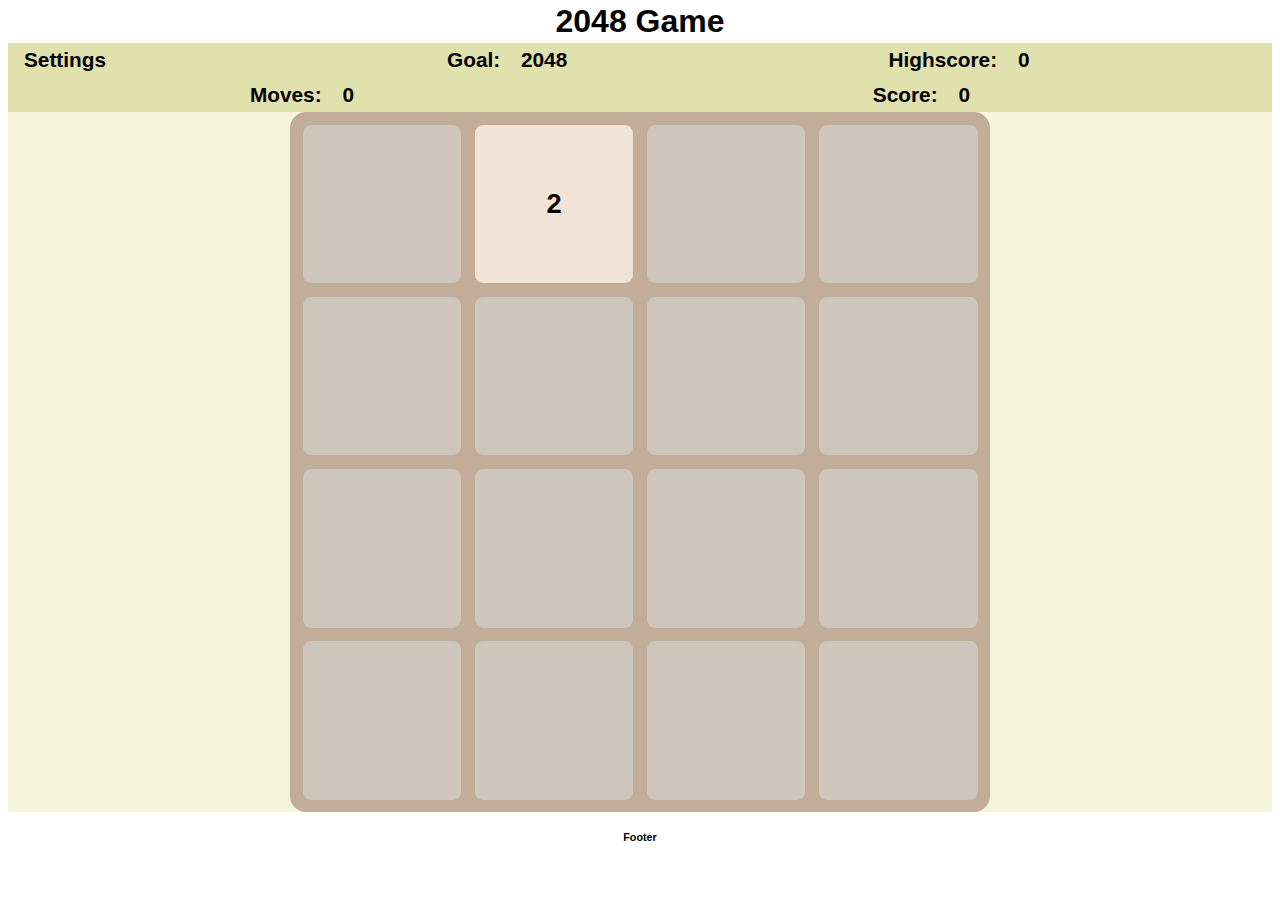
==== dual.html @ 3d47db68 "completed time attack" ====
<!DOCTYPE html>
<html lang="en">
  <head>
    <meta charset="UTF-8" />
    <meta http-equiv="X-UA-Compatible" content="IE=edge" />
    <meta name="viewport" content="width=device-width, initial-scale=1.0" />
    <link rel="stylesheet" href="style.css" />
    <title>2048</title>
  </head>
  <body>
    <div class="header">
      <h1>2048 Game</h1>
    </div>
    <div class="main">
      <div id="statusbar">
        <!-- statusbar consist of both status rows and setting page -->
        <div id="status">
          <!-- status div houses both the status rows -->
          <div class="statusRow">
            <!-- first status row -->
            <h2 id="settings" class="button">Settings</h2>
            <h2 class="label">Goal:</h2>
            <h2 id="goal" class="value">2048</h2>
            <h2 class="label">Highscore:</h2>
            <h2 id="highscore" class="value">0</h2>
          </div>
          <div class="statusRow">
            <!-- 2nd status row -->
            <h2 class="label">Moves:</h2>
            <h2 id="moves" class="value">0</h2>
            <h2 class="label">Score:</h2>
            <h2 id="score" class="value">0</h2>
          </div>
        </div>
        <!-- settings page will be appended here -->
      </div>
      <div id="banner">
        <p id="bannerText">Welcome!</p>
        <p id="bannerScoreLabel"></p>
        <p id="bannerScore"></p>
        <p id="replay" class="button">New Game</p>
      </div>
      <div class="board">
        <!-- this is the board div -->
      </div>
      <div id="direction"></div>
    </div>

    <div class="footer"><h6>Footer</h6></div>

    <script src="dual.js" charset="UFT-8"></script>
  </body>
</html>
---- style.css ----
:root {
  text-align: center;
  line-height: 0;
  font-family: Arial, Helvetica, sans-serif;
  overflow: hidden;
}

.header {
  background-color: azure;
  height: 8%;
  margin: none;
}

.main {
  background-color: beige;
  height: 85%;
}

.footer {
  background-color: darkgrey;
  height: 5%;
}

/* MAIN SECTION */
#statusbar {
  background-color: rgba(212, 211, 142, 0.6);
  padding: 0em 1em;
}

.statusRow {
  display: flex;
}

.label {
  /* labelling of the statusrow labels like 'settings', 'goals','highscore' eac */
  text-align: right;
  padding-right: 1em;
}

h2 {
  display: inline;
  font-size: 1.3em;
  text-align: left;
  flex-basis: 30%;
}

.selectorDiv {
  justify-content: center;
}

.setting-selector {
  width: 30%;
  border: 1px solid black;
  margin: 1.2em 0.5em;
  /* vertical-align: middle; */
  line-height: 2em;
  border-radius: 0.8em;
}

#setDiv {
  /* style for the new game button*/
  line-height: 2em;
  padding-bottom: 0.5em;
  font-size: 2em;
  border-radius: 2em;
}

#banner {
  display: none;
  background-color: white;
  position: absolute;
  top: 33%;
  width: 100%;
  line-height: 0;
  opacity: 90%;
}

#bannerText {
  font-size: 350%;
  letter-spacing: 0.3em;
}

#bannerScoreLabel {
  font-size: 1.5em;
}

#replay {
  font-size: 2em;
  line-height: 1.5em;
  /* border: 1px solid black; */
  border-radius: 1em;
}

.button:hover {
  background-color: #c9986d;
  cursor: pointer;
}

.board {
  background-color: #c2ad98;
  border-radius: 1em;
  display: grid;
  padding: 0.8em;
  grid-gap: 2%;
  margin: auto;
  width: 75vmin;
  height: 75vmin;
}

#direction {
  position: absolute;
  left: 50%;
  top: 55vh;
  font-size: 11em;
  color: rgba(255, 255, 255, 0.9);
  animation: test;
  animation-duration: 0.3s;
  animation-fill-mode: forwards;
  z-index: 0;
  pointer-events: none;
}

#gameModeRow {
  display: flex;
  justify-content: space-around;
}

.gameMode {
  font-size: 1em;
  line-height: 0.3em;
}

.tile {
  /* border: 1px solid black; */
  border-radius: 0.3em;
  display: grid;
  justify-items: center;
  overflow: hidden;
  align-items: center;
  font-size: 1.7em;
  font-weight: bold;
  color: black;
  font-family: "Lucida Sans", "Lucida Sans Regular", "Lucida Grande",
    "Lucida Sans Unicode", Geneva, Verdana, sans-serif;
}

.l0 {
  background-color: #cec5bd;
}
.l1 {
  background-color: #f1e3d5;
}
.l2 {
  background-color: #eee1c9;
}
.l3 {
  background-color: #f3b27a;
}
.l4 {
  background-color: #f69664;
}
.l5 {
  background-color: #f77c5f;
}
.l6 {
  background-color: #f75f3b;
}
.l7 {
  background-color: #edd073;
  font-size: 1.2em;
}
.l8 {
  background-color: #edcc62;
  font-size: 1.2em;
}
.l9 {
  background-color: #edc950;
  font-size: 1.2em;
}
.l10 {
  background-color: #edc53f;
  font-size: 1em;
}
.l11 {
  background-color: #ebba1b;
  font-size: 1em;
}
.l12 {
  background-color: #ffc60b;
  font-size: 1em;
}
.l13 {
  background-color: #fdc304;
  font-size: 1em;
}
.l14 {
  background-color: #ffee00;
  font-size: 1em;
}

@keyframes test {
  0% {
    opacity: 100%;
    transform: translate(-50%, -50%) scale(1, 1);
  }

  100% {
    opacity: 0%;
    transform: translate(-50%, -50%) scale(2, 2);
  }
}
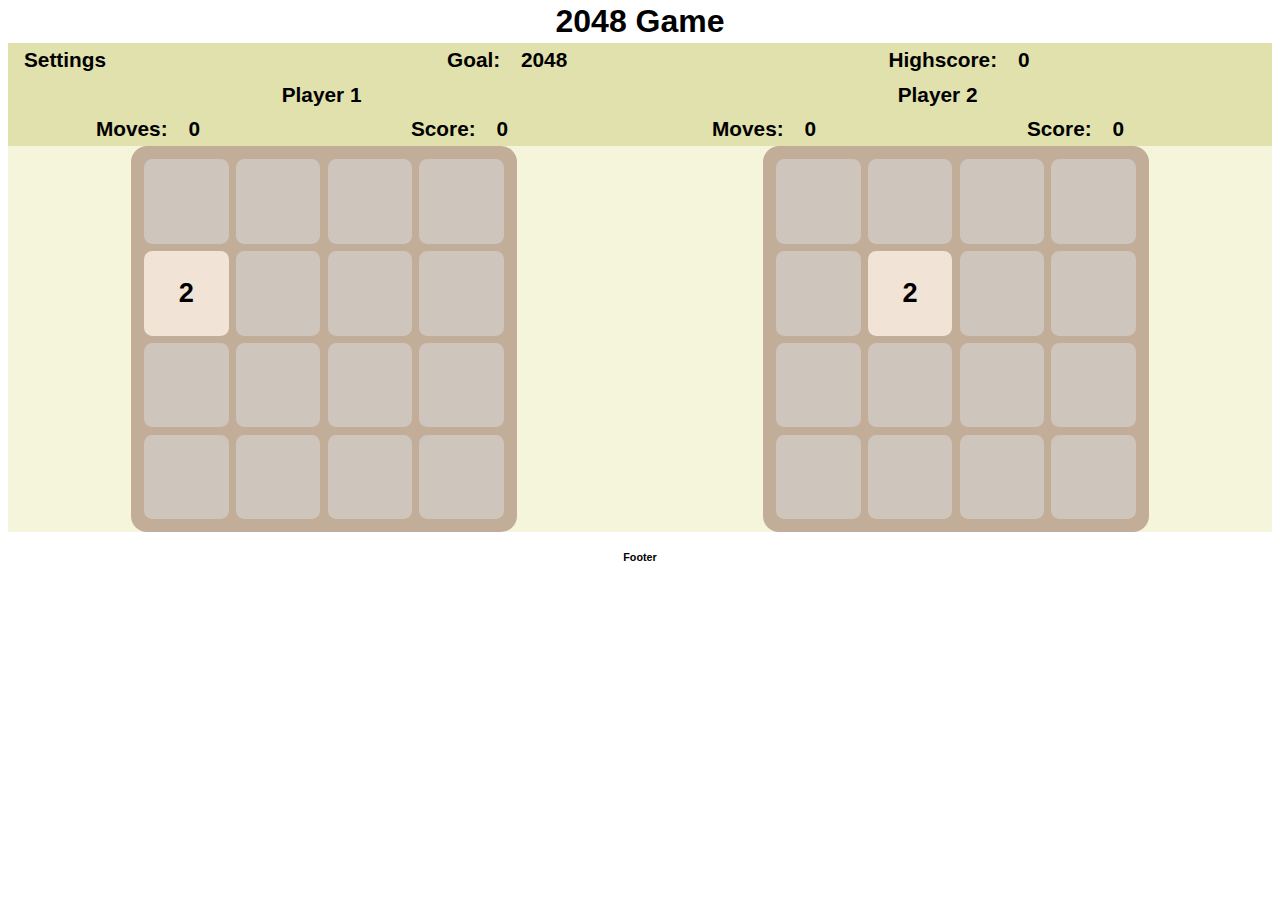
==== commit 0333e953: "added time attack and dual mode" ====
--- a/dual.html
+++ b/dual.html
@@ -4,8 +4,8 @@
     <meta charset="UTF-8" />
     <meta http-equiv="X-UA-Compatible" content="IE=edge" />
     <meta name="viewport" content="width=device-width, initial-scale=1.0" />
-    <link rel="stylesheet" href="style.css" />
-    <title>2048</title>
+    <link rel="stylesheet" href="dual.css" />
+    <title>2048 Dual</title>
   </head>
   <body>
     <div class="header">
@@ -25,24 +25,54 @@
             <h2 id="highscore" class="value">0</h2>
           </div>
           <div class="statusRow">
-            <!-- 2nd status row -->
+            <!-- 3rd status row -->
+            <h2 class="label" id="playerLabel">Player 1</h2>
+            <h2 class="label" id="playerLabel">Player 2</h2>
+          </div>
+          <div class="statusRow">
+            <!-- 3rd status row -->
             <h2 class="label">Moves:</h2>
-            <h2 id="moves" class="value">0</h2>
+            <h2 id="moves1" class="value">0</h2>
             <h2 class="label">Score:</h2>
-            <h2 id="score" class="value">0</h2>
+            <h2 id="score1" class="value">0</h2>
+            <h2 class="label">Moves:</h2>
+            <h2 id="moves2" class="value">0</h2>
+            <h2 class="label">Score:</h2>
+            <h2 id="score2" class="value">0</h2>
           </div>
         </div>
         <!-- settings page will be appended here -->
       </div>
+      <div class="gameArea">
+        <div class="left">
+          <div class="board" id="board1">
+            <!-- this is the board div -->
+          </div>
+          <div id="banner1">
+            <p id="banner1Text">GAME OVER!</p>
+            <p id="banner1ScoreLabel">Score:</p>
+            <p id="banner1Score"></p>
+          </div>
+        </div>
+        <div class="right">
+          <div class="board" id="board2">
+            <!-- this is the board div -->
+          </div>
+          <div id="banner2">
+            <p id="banner2Text">GAME OVER!</p>
+            <p id="banner2ScoreLabel">Score:</p>
+            <p id="banner2Score"></p>
+          </div>
+        </div>
+      </div>
+
       <div id="banner">
         <p id="bannerText">Welcome!</p>
-        <p id="bannerScoreLabel"></p>
+        <p id="bannerScoreLabel">Score:</p>
         <p id="bannerScore"></p>
         <p id="replay" class="button">New Game</p>
       </div>
-      <div class="board">
-        <!-- this is the board div -->
-      </div>
+
       <div id="direction"></div>
     </div>
 
--- a/dual.css
+++ b/dual.css
@@ -0,0 +1,238 @@
+:root {
+  text-align: center;
+  line-height: 0;
+  font-family: Arial, Helvetica, sans-serif;
+  /* overflow: hidden; */
+}
+
+.header {
+  background-color: azure;
+  height: 8%;
+  margin: none;
+}
+
+.main {
+  background-color: beige;
+  height: 85%;
+}
+
+.footer {
+  background-color: darkgrey;
+  height: 5%;
+}
+
+/* MAIN SECTION */
+
+.gameArea {
+  display: flex;
+  justify-content: space-around;
+}
+
+#statusbar {
+  background-color: rgba(212, 211, 142, 0.6);
+  padding: 0em 1em;
+}
+
+.statusRow {
+  display: flex;
+  justify-content: space-around;
+}
+
+.label {
+  /* labelling of the statusrow labels like 'settings', 'goals','highscore' eac */
+  text-align: right;
+  padding-right: 1em;
+}
+#playerLabel {
+  justify-content: space-evenly;
+  text-align: center;
+}
+
+h2 {
+  display: inline;
+  font-size: 1.3em;
+  text-align: left;
+  flex-basis: 30%;
+}
+
+.selectorDiv {
+  justify-content: center;
+}
+
+.setting-selector {
+  width: 30%;
+  border: 1px solid black;
+  margin: 1.2em 0.5em;
+  /* vertical-align: middle; */
+  line-height: 2em;
+  border-radius: 0.8em;
+}
+
+#setDiv {
+  /* style for the new game button*/
+  line-height: 2em;
+  padding-bottom: 0.5em;
+  font-size: 2em;
+  border-radius: 2em;
+}
+
+#banner {
+  display: none;
+  background-color: white;
+  position: absolute;
+  top: 33%;
+  width: 100%;
+  line-height: 0;
+  opacity: 90%;
+}
+
+#banner1,
+#banner2 {
+  display: none;
+  background-color: white;
+  position: relative;
+  font-weight: bold;
+  width: 70%;
+  height: 25%;
+  padding: 0%;
+  transform: translateY(-200%) translateX(20%);
+  line-height: 1em;
+  opacity: 90%;
+  overflow: hidden;
+  border-radius: 2em;
+}
+
+#bannerText {
+  font-size: 350%;
+  letter-spacing: 0.3em;
+}
+
+#bannerScoreLabel {
+  font-size: 1.5em;
+}
+
+#replay {
+  font-size: 2em;
+  line-height: 1.5em;
+  /* border: 1px solid black; */
+  border-radius: 1em;
+}
+
+.button:hover {
+  background-color: #c9986d;
+  cursor: pointer;
+}
+
+.board {
+  background-color: #c2ad98;
+  border-radius: 1em;
+  display: grid;
+  padding: 0.8em;
+  grid-gap: 2%;
+  margin: auto;
+  width: 40vmin; /*set to 60*/
+  height: 40vmin;
+}
+
+#direction {
+  position: absolute;
+  left: 50%;
+  top: 55vh;
+  font-size: 11em;
+  color: rgba(255, 255, 255, 0.9);
+  animation: test;
+  animation-duration: 0.3s;
+  animation-fill-mode: forwards;
+  z-index: 0;
+  pointer-events: none;
+}
+
+#gameModeRow {
+  display: flex;
+  justify-content: space-around;
+}
+
+.gameMode {
+  font-size: 1em;
+  line-height: 0.3em;
+}
+
+.tile {
+  /* border: 1px solid black; */
+  border-radius: 0.3em;
+  display: grid;
+  justify-items: center;
+  overflow: hidden;
+  align-items: center;
+  font-size: 1.7em;
+  font-weight: bold;
+  color: black;
+  font-family: "Lucida Sans", "Lucida Sans Regular", "Lucida Grande",
+    "Lucida Sans Unicode", Geneva, Verdana, sans-serif;
+}
+
+.l0 {
+  background-color: #cec5bd;
+}
+.l1 {
+  background-color: #f1e3d5;
+}
+.l2 {
+  background-color: #eee1c9;
+}
+.l3 {
+  background-color: #f3b27a;
+}
+.l4 {
+  background-color: #f69664;
+}
+.l5 {
+  background-color: #f77c5f;
+}
+.l6 {
+  background-color: #f75f3b;
+}
+.l7 {
+  background-color: #edd073;
+  font-size: 1.2em;
+}
+.l8 {
+  background-color: #edcc62;
+  font-size: 1.2em;
+}
+.l9 {
+  background-color: #edc950;
+  font-size: 1.2em;
+}
+.l10 {
+  background-color: #edc53f;
+  font-size: 1em;
+}
+.l11 {
+  background-color: #ebba1b;
+  font-size: 1em;
+}
+.l12 {
+  background-color: #ffc60b;
+  font-size: 1em;
+}
+.l13 {
+  background-color: #fdc304;
+  font-size: 1em;
+}
+.l14 {
+  background-color: #ffee00;
+  font-size: 1em;
+}
+
+@keyframes test {
+  0% {
+    opacity: 100%;
+    transform: translate(-50%, -50%) scale(1, 1);
+  }
+
+  100% {
+    opacity: 0%;
+    transform: translate(-50%, -50%) scale(2, 2);
+  }
+}
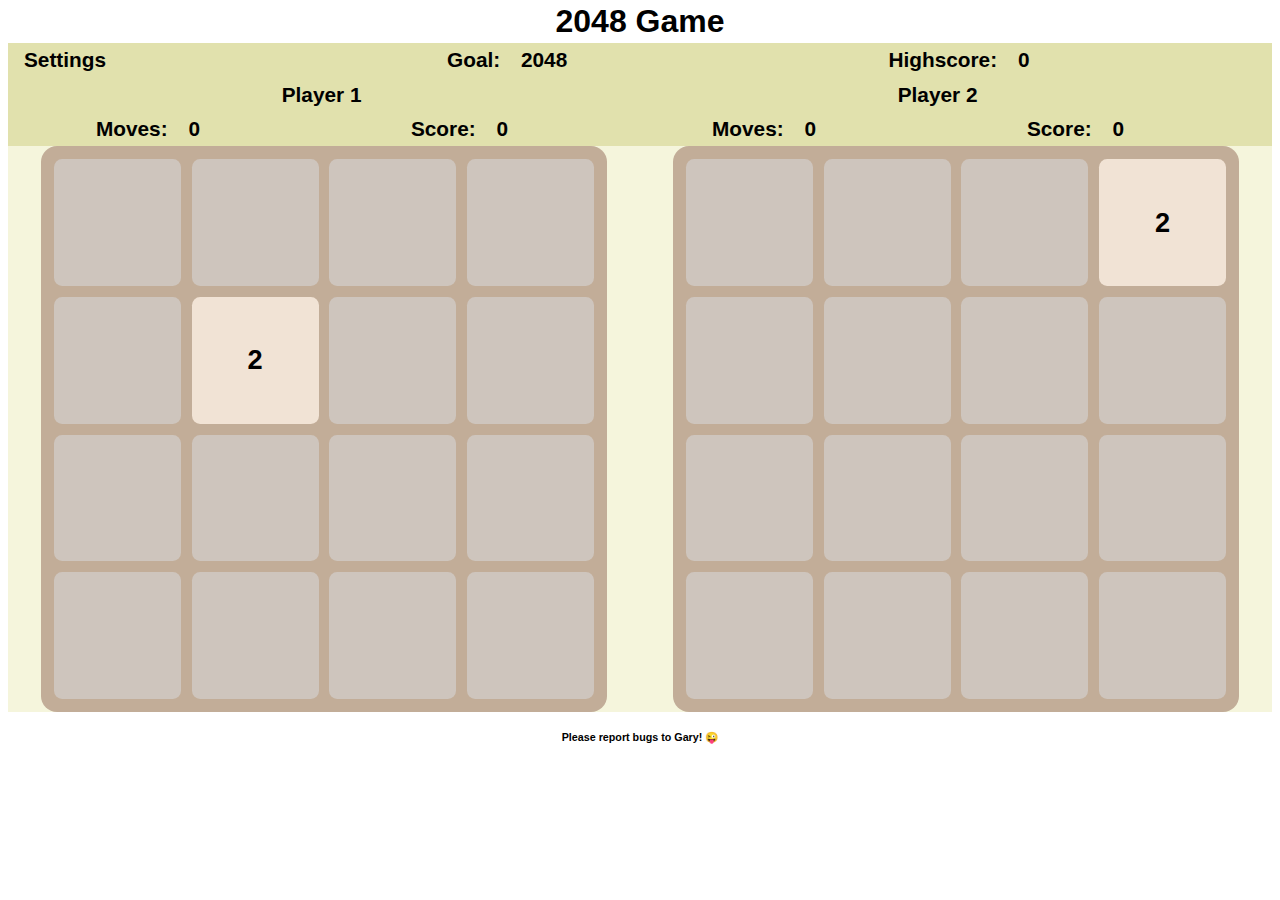
==== commit 434241e0: "GM1" ====
--- a/dual.html
+++ b/dual.html
@@ -76,7 +76,7 @@
       <div id="direction"></div>
     </div>
 
-    <div class="footer"><h6>Footer</h6></div>
+    <div class="footer"><h6>Please report bugs to Gary! &#128540;</h6></div>
 
     <script src="dual.js" charset="UFT-8"></script>
   </body>
--- a/dual.css
+++ b/dual.css
@@ -130,8 +130,8 @@
   padding: 0.8em;
   grid-gap: 2%;
   margin: auto;
-  width: 40vmin; /*set to 60*/
-  height: 40vmin;
+  width: 60vmin; /*set to 60*/
+  height: 60vmin;
 }
 
 #direction {
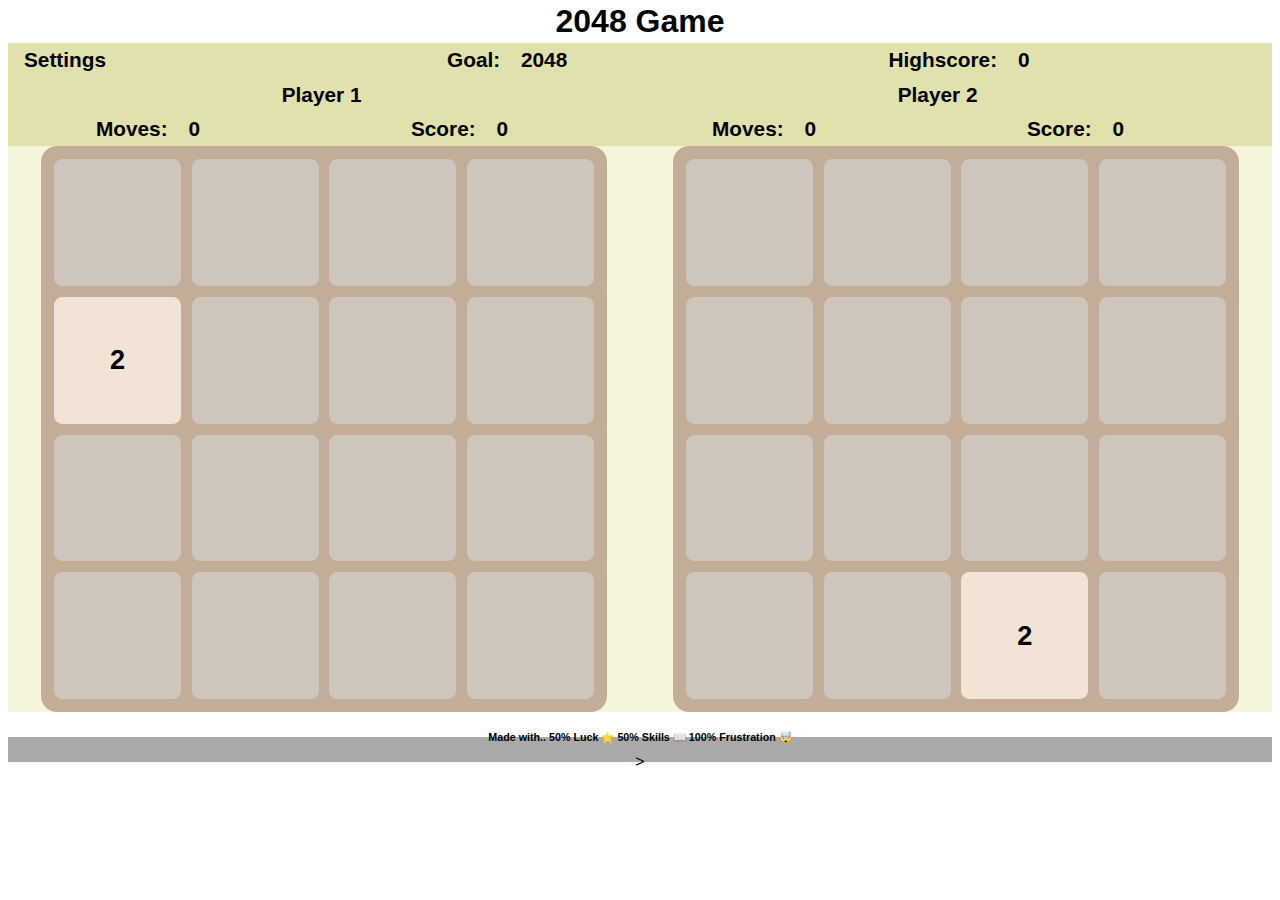
==== commit 0aa649ec: "footer change" ====
--- a/dual.html
+++ b/dual.html
@@ -76,7 +76,13 @@
       <div id="direction"></div>
     </div>
 
-    <div class="footer"><h6>Please report bugs to Gary! &#128540;</h6></div>
+    <div class="footer">
+      <h6>
+        Made with.. 50% Luck &#11088; 50% Skills &#x1f4d6; 100% Frustration
+        &#129327;
+      </h6>
+      >
+    </div>
 
     <script src="dual.js" charset="UFT-8"></script>
   </body>
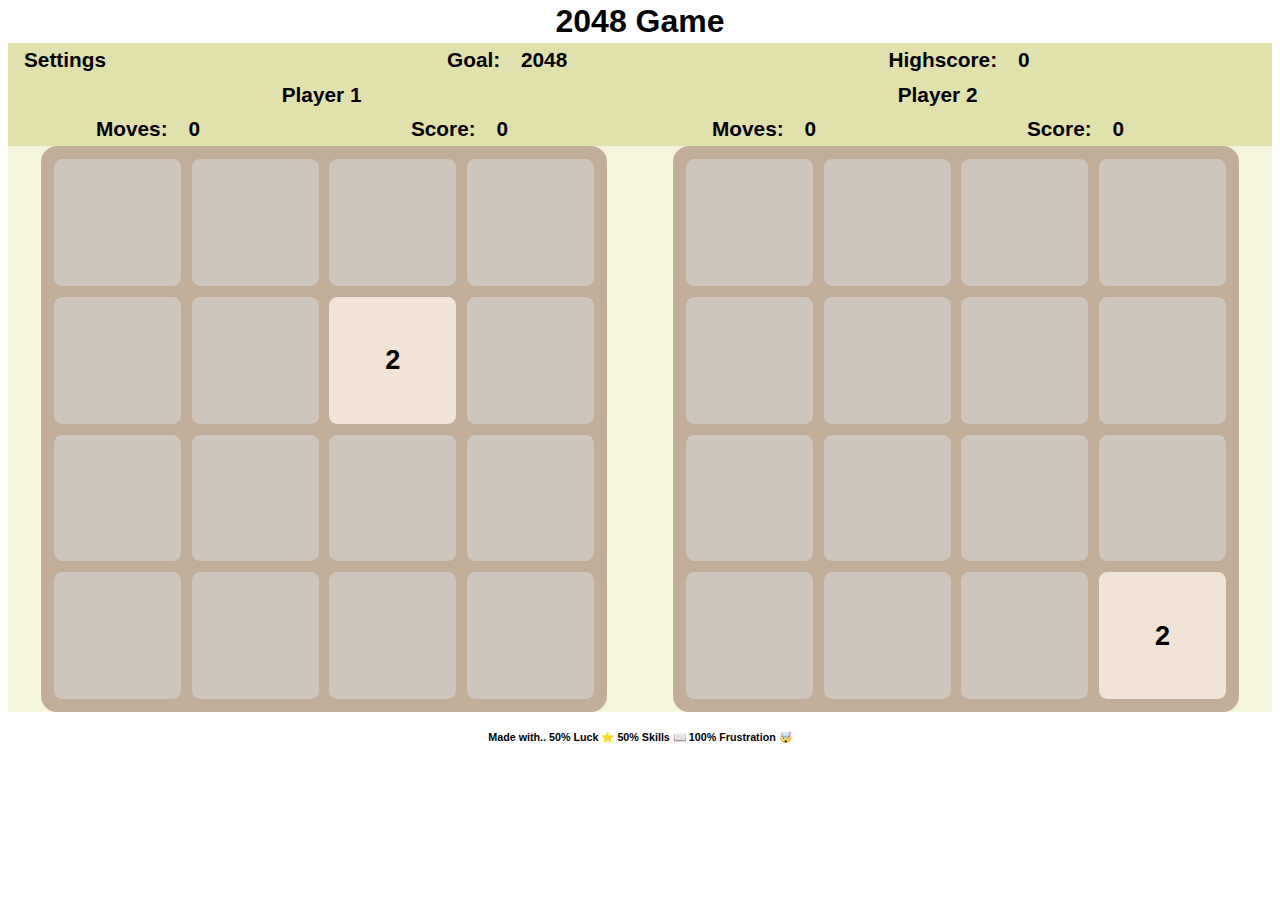
==== commit ae610537: "dual mode bugfix" ====
--- a/dual.html
+++ b/dual.html
@@ -81,7 +81,6 @@
         Made with.. 50% Luck &#11088; 50% Skills &#x1f4d6; 100% Frustration
         &#129327;
       </h6>
-      >
     </div>
 
     <script src="dual.js" charset="UFT-8"></script>
